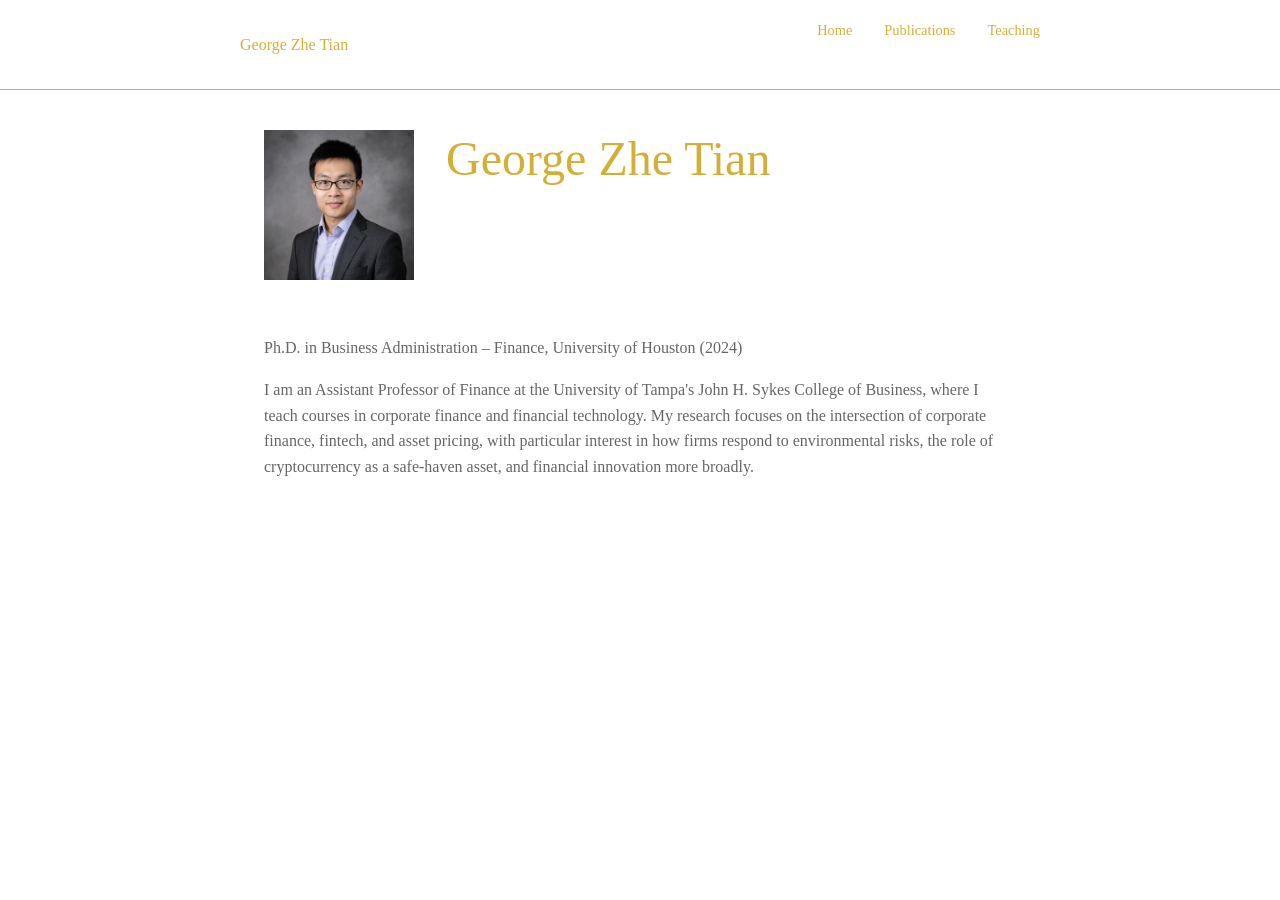
==== index.html @ 535fa42c "Remove GitHub Pages redeployment comment Removed comment for GitHub Pages redeployment." ====
<!DOCTYPE html>
<html lang="en">
<head>
    <meta charset="UTF-8">
    <meta name="viewport" content="width=device-width, initial-scale=1.0">
    <title>George Zhe Tian - Finance Professor</title>
    <meta name="description" content="George Zhe Tian, Assistant Professor of Finance at University of Tampa">
    <link rel="stylesheet" href="css/style.css">
</head>

<body>
    <header>
        <nav>
            <a href="index.html" class="nav-brand">George Zhe Tian</a>
            <ul class="nav-menu">
                <li><a href="index.html" class="active">Home</a></li>
                <li><a href="research.html">Publications</a></li>
                <li><a href="teaching.html">Teaching</a></li>
            </ul>
        </nav>
    </header>

    <main>
        <section class="hero">
            <div class="profile-container">
                <img src="assets/images/profile.png" alt="George Zhe Tian" class="profile-image">
            </div>
            <div>
                <h1>George Zhe Tian</h1>
            </div>
        </section>

        <section>
            <p>
                Ph.D. in Business Administration – Finance, University of Houston (2024)
            </p>
            <p>
                I am an Assistant Professor of Finance at the University of Tampa's John H. Sykes College of Business, where I teach courses in corporate finance and financial technology. My research focuses on the intersection of corporate finance, fintech, and asset pricing, with particular interest in how firms respond to environmental risks, the role of cryptocurrency as a safe-haven asset, and financial innovation more broadly.
            </p>
        </section>

    </main>

</body>
</html>
---- css/style.css ----
/* Root Variables */
:root {
    --primary-color: #D4AF37;
    --secondary-color: #666666;
    --text-color: #666666;
    --light-text: #888888;
    --link-color: #D4AF37;
    --background-color: #ffffff;
    --light-background: #ffffff;
    --border-color: #D4AF37;
    --padding: 1.5rem;
    --max-width: 800px;
}

/* Reset and Base Styles */
* {
    margin: 0;
    padding: 0;
    box-sizing: border-box;
}

html {
    scroll-behavior: smooth;
}

body {
    font-family: 'Georgia', 'Garamond', serif;
    line-height: 1.6;
    color: var(--text-color);
    background-color: var(--background-color);
    transition: background-color 0.3s ease, color 0.3s ease;
}

/* Typography */
h1 {
    font-size: 1.8rem;
    font-weight: 400;
    color: var(--primary-color);
    margin-bottom: 0;
    line-height: 1.2;
    letter-spacing: 0;
}

h2 {
    font-size: 1.2rem;
    font-weight: 500;
    color: var(--primary-color);
    margin-top: 2rem;
    margin-bottom: 1rem;
    border-bottom: none;
    padding-bottom: 0;
}

h3 {
    font-size: 1.3rem;
    font-weight: 600;
    color: var(--secondary-color);
    margin-top: 1.5rem;
    margin-bottom: 0.75rem;
}

p {
    margin-bottom: 1rem;
    color: var(--text-color);
}

a {
    color: var(--link-color);
    text-decoration: none;
    transition: color 0.3s ease;
}

a:hover {
    color: var(--link-color);
    text-decoration: underline;
}

/* Header and Navigation */
header {
    background-color: white;
    color: var(--primary-color);
    padding: 1rem var(--padding);
    border-bottom: 1px solid var(--border-color);
    position: sticky;
    top: 0;
    z-index: 100;
}

nav {
    max-width: var(--max-width);
    margin: 0 auto;
    display: flex;
    justify-content: space-between;
    align-items: center;
}

.nav-brand {
    font-size: 1rem;
    font-weight: 500;
    color: var(--primary-color);
    letter-spacing: 0;
}

.nav-brand:hover {
    color: var(--link-color);
}

.nav-menu {
    display: flex;
    gap: 2rem;
    list-style: none;
}

.nav-menu a {
    color: var(--primary-color);
    font-size: 0.9rem;
    transition: color 0.3s ease;
    padding-bottom: 0;
    border-bottom: none;
    font-weight: 400;
}

.nav-menu a:hover {
    color: var(--link-color);
    text-decoration: none;
}

.nav-menu a.active {
    color: var(--primary-color);
    border-bottom: none;
    font-weight: 500;
}

/* Mobile Menu Toggle */
.menu-toggle {
    display: none;
    background: none;
    border: none;
    color: white;
    font-size: 1.5rem;
    cursor: pointer;
}

/* Main Container */
main {
    max-width: var(--max-width);
    margin: 0 auto;
    padding: var(--padding);
}

/* Hero Section */
.hero {
    text-align: left;
    margin-bottom: 2rem;
    padding: 1rem 0;
    display: flex;
    gap: 2rem;
    align-items: flex-start;
}

/* Profile Image */
.profile-container {
    margin-bottom: 0;
    flex-shrink: 0;
}

.profile-image {
    width: 150px;
    height: 150px;
    border-radius: 0;
    object-fit: cover;
    border: none;
    box-shadow: none;
}

@media (max-width: 768px) {
    .hero {
        flex-direction: column;
        align-items: flex-start;
    }

    .profile-image {
        width: 120px;
        height: 120px;
    }
}

.hero h1 {
    font-size: 3rem;
    margin-bottom: 0.5rem;
}

.hero .subtitle {
    font-size: 1.3rem;
    color: var(--secondary-color);
    font-weight: 600;
    margin-bottom: 0.5rem;
}

.hero .institution {
    font-size: 1.1rem;
    color: var(--light-text);
    margin-bottom: 2rem;
}

/* Content Sections */
section {
    margin-bottom: 3rem;
}

/* Lists */
ul, ol {
    margin-left: 2rem;
    margin-bottom: 1rem;
}

li {
    margin-bottom: 0.75rem;
    line-height: 1.8;
}

/* Card Styles */
.card {
    background-color: transparent;
    border-left: none;
    padding: 1rem 0;
    margin-bottom: 1rem;
    border-radius: 0;
    transition: none;
    border-bottom: none;
}

.card:last-child {
    border-bottom: none;
}

.card:hover {
    transform: none;
    box-shadow: none;
}

.card h3 {
    margin-top: 0;
    font-size: 1rem;
    font-weight: 400;
    margin-bottom: 0.25rem;
}

/* Quick Links */
.quick-links {
    display: flex;
    gap: 1.5rem;
    margin: 2rem 0;
    flex-wrap: wrap;
    justify-content: center;
}

.quick-links a {
    display: inline-block;
    color: var(--primary-color);
    padding: 0.5rem 1rem;
    border-radius: 0;
    transition: color 0.3s ease;
    font-weight: 500;
    border-bottom: 2px solid transparent;
}

.quick-links a:hover {
    color: var(--secondary-color);
    border-bottom: 2px solid var(--secondary-color);
    text-decoration: none;
}

/* Contact Info */
.contact-info {
    background-color: transparent;
    padding: 0;
    border-radius: 0;
    margin-top: 0;
    border-top: none;
}

.contact-info p {
    margin-bottom: 0.5rem;
    line-height: 1.6;
}

/* Footer */
footer {
    background-color: white;
    color: var(--secondary-color);
    text-align: left;
    padding: 2rem var(--padding);
    margin-top: 3rem;
    border-top: 1px solid var(--border-color);
    max-width: var(--max-width);
    margin-left: auto;
    margin-right: auto;
}

footer p {
    color: var(--secondary-color);
    margin-bottom: 0.5rem;
    font-size: 0.85rem;
}

footer a {
    color: var(--link-color);
}

footer a:hover {
    color: var(--link-color);
}

/* Responsive Design */
@media (max-width: 768px) {
    :root {
        --padding: 1rem;
    }

    h1 {
        font-size: 2rem;
    }

    .hero h1 {
        font-size: 2rem;
    }

    h2 {
        font-size: 1.5rem;
    }

    h3 {
        font-size: 1.1rem;
    }

    nav {
        flex-direction: column;
        gap: 1rem;
    }

    .nav-brand {
        width: 100%;
        text-align: center;
    }

    .nav-menu {
        width: 100%;
        flex-direction: column;
        gap: 0.5rem;
        text-align: center;
    }

    .nav-menu a {
        display: block;
        padding: 0.75rem 0;
        border-bottom: none;
        border-right: 3px solid transparent;
    }

    .nav-menu a:hover {
        border-right: 3px solid var(--accent-color);
        border-bottom: none;
    }

    .nav-menu a.active {
        border-right: 3px solid var(--accent-color);
        border-bottom: none;
    }

    .quick-links {
        flex-direction: column;
        gap: 1rem;
    }

    .quick-links a {
        width: 100%;
        text-align: center;
    }

    header {
        padding: 0.75rem var(--padding);
    }

    main {
        padding: 1rem;
    }
}

@media (max-width: 480px) {
    h1 {
        font-size: 1.75rem;
    }

    .hero h1 {
        font-size: 1.75rem;
    }

    h2 {
        font-size: 1.3rem;
    }

    .hero .subtitle {
        font-size: 1.1rem;
    }

    .quick-links {
        gap: 0.75rem;
    }

    ul, ol {
        margin-left: 1.5rem;
    }
}

/* Print Styles */
@media print {
    header, footer {
        display: none;
    }

    main {
        padding: 0;
        max-width: 100%;
    }

    a {
        color: var(--text-color);
    }
}
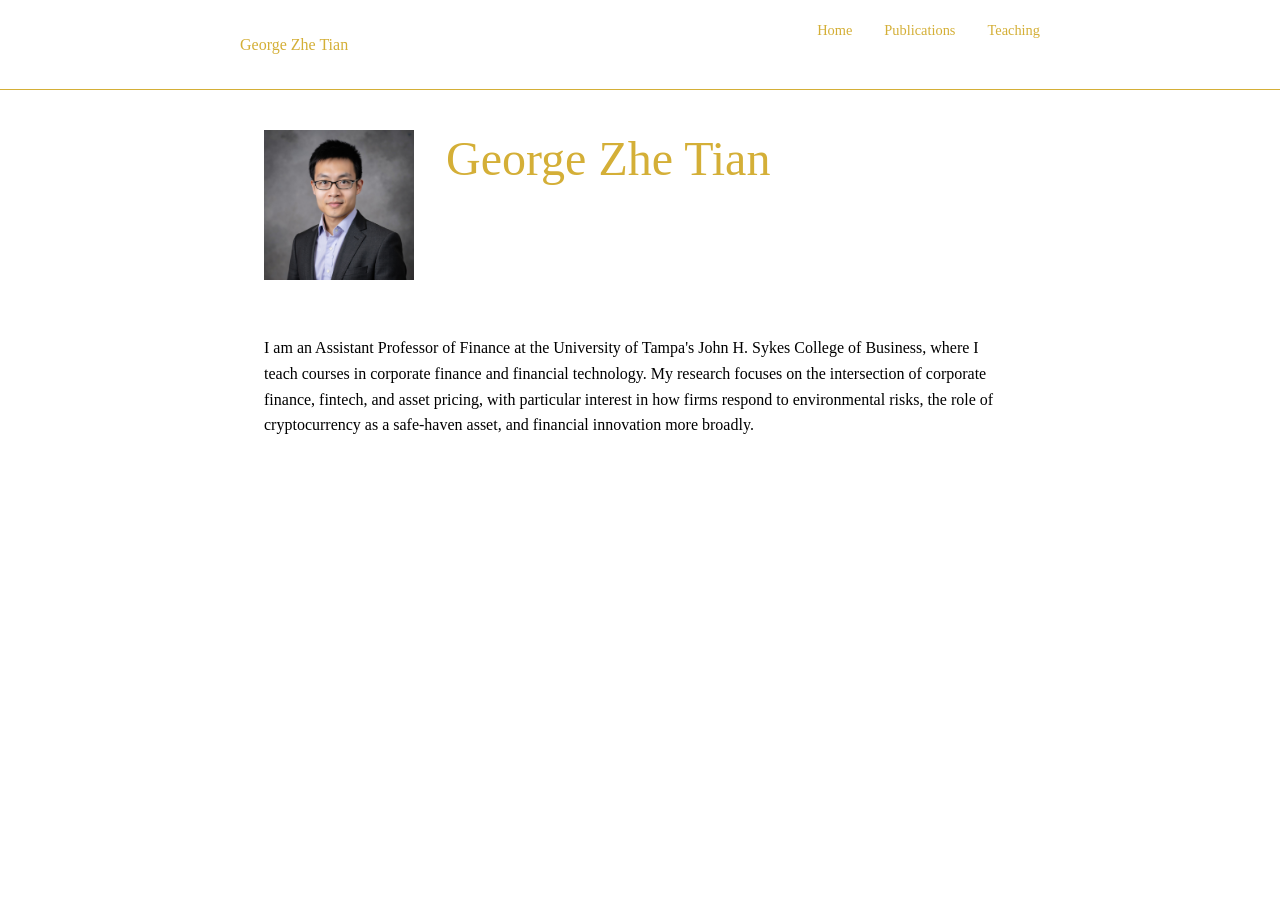
==== commit 67733643: "Remove section titles and PhD credential, change text color to black - Remove 'Publications' and 'Te" ====
--- a/index.html
+++ b/index.html
@@ -32,9 +32,6 @@
 
         <section>
             <p>
-                Ph.D. in Business Administration – Finance, University of Houston (2024)
-            </p>
-            <p>
                 I am an Assistant Professor of Finance at the University of Tampa's John H. Sykes College of Business, where I teach courses in corporate finance and financial technology. My research focuses on the intersection of corporate finance, fintech, and asset pricing, with particular interest in how firms respond to environmental risks, the role of cryptocurrency as a safe-haven asset, and financial innovation more broadly.
             </p>
         </section>
--- a/css/style.css
+++ b/css/style.css
@@ -1,9 +1,9 @@
 /* Root Variables */
 :root {
     --primary-color: #D4AF37;
-    --secondary-color: #666666;
-    --text-color: #666666;
-    --light-text: #888888;
+    --secondary-color: #000000;
+    --text-color: #000000;
+    --light-text: #333333;
     --link-color: #D4AF37;
     --background-color: #ffffff;
     --light-background: #ffffff;
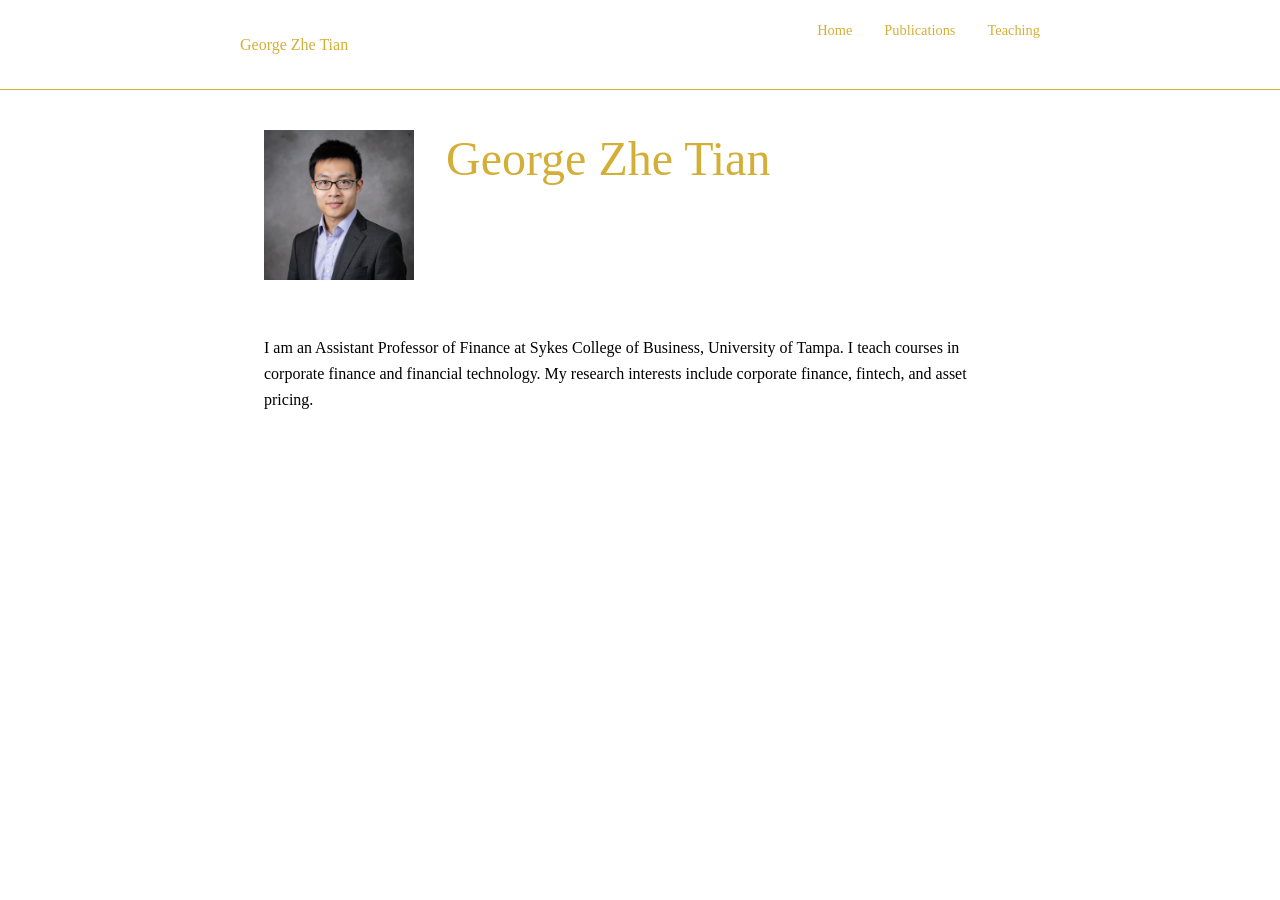
==== commit 8a3789d8: "Revise personal introduction in index.html Shortened the description of professional background and " ====
--- a/index.html
+++ b/index.html
@@ -32,7 +32,7 @@
 
         <section>
             <p>
-                I am an Assistant Professor of Finance at the University of Tampa's John H. Sykes College of Business, where I teach courses in corporate finance and financial technology. My research focuses on the intersection of corporate finance, fintech, and asset pricing, with particular interest in how firms respond to environmental risks, the role of cryptocurrency as a safe-haven asset, and financial innovation more broadly.
+                I am an Assistant Professor of Finance at Sykes College of Business, University of Tampa. I teach courses in corporate finance and financial technology. My research interests include corporate finance, fintech, and asset pricing.
             </p>
         </section>
 
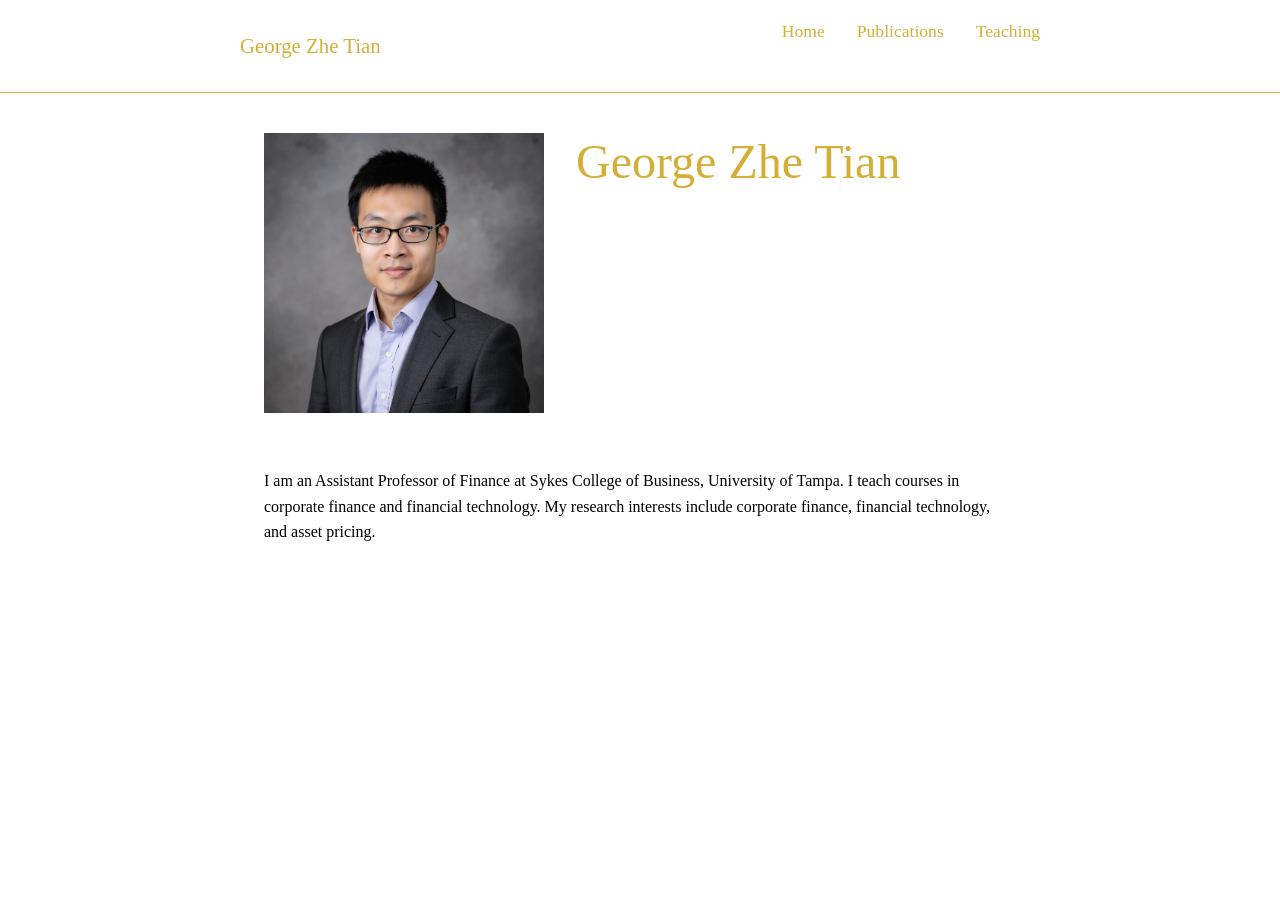
==== commit b72c24c9: "Update research interests to include 'financial technology'" ====
--- a/index.html
+++ b/index.html
@@ -32,7 +32,7 @@
 
         <section>
             <p>
-                I am an Assistant Professor of Finance at Sykes College of Business, University of Tampa. I teach courses in corporate finance and financial technology. My research interests include corporate finance, fintech, and asset pricing.
+                I am an Assistant Professor of Finance at Sykes College of Business, University of Tampa. I teach courses in corporate finance and financial technology. My research interests include corporate finance, financial technology, and asset pricing.
             </p>
         </section>
 
--- a/css/style.css
+++ b/css/style.css
@@ -95,7 +95,7 @@
 }
 
 .nav-brand {
-    font-size: 1rem;
+    font-size: 1.3rem;
     font-weight: 500;
     color: var(--primary-color);
     letter-spacing: 0;
@@ -113,7 +113,7 @@
 
 .nav-menu a {
     color: var(--primary-color);
-    font-size: 0.9rem;
+    font-size: 1.1rem;
     transition: color 0.3s ease;
     padding-bottom: 0;
     border-bottom: none;
@@ -165,8 +165,8 @@
 }
 
 .profile-image {
-    width: 150px;
-    height: 150px;
+    width: 280px;
+    height: 280px;
     border-radius: 0;
     object-fit: cover;
     border: none;
@@ -180,8 +180,8 @@
     }
 
     .profile-image {
-        width: 120px;
-        height: 120px;
+        width: 200px;
+        height: 200px;
     }
 }
 
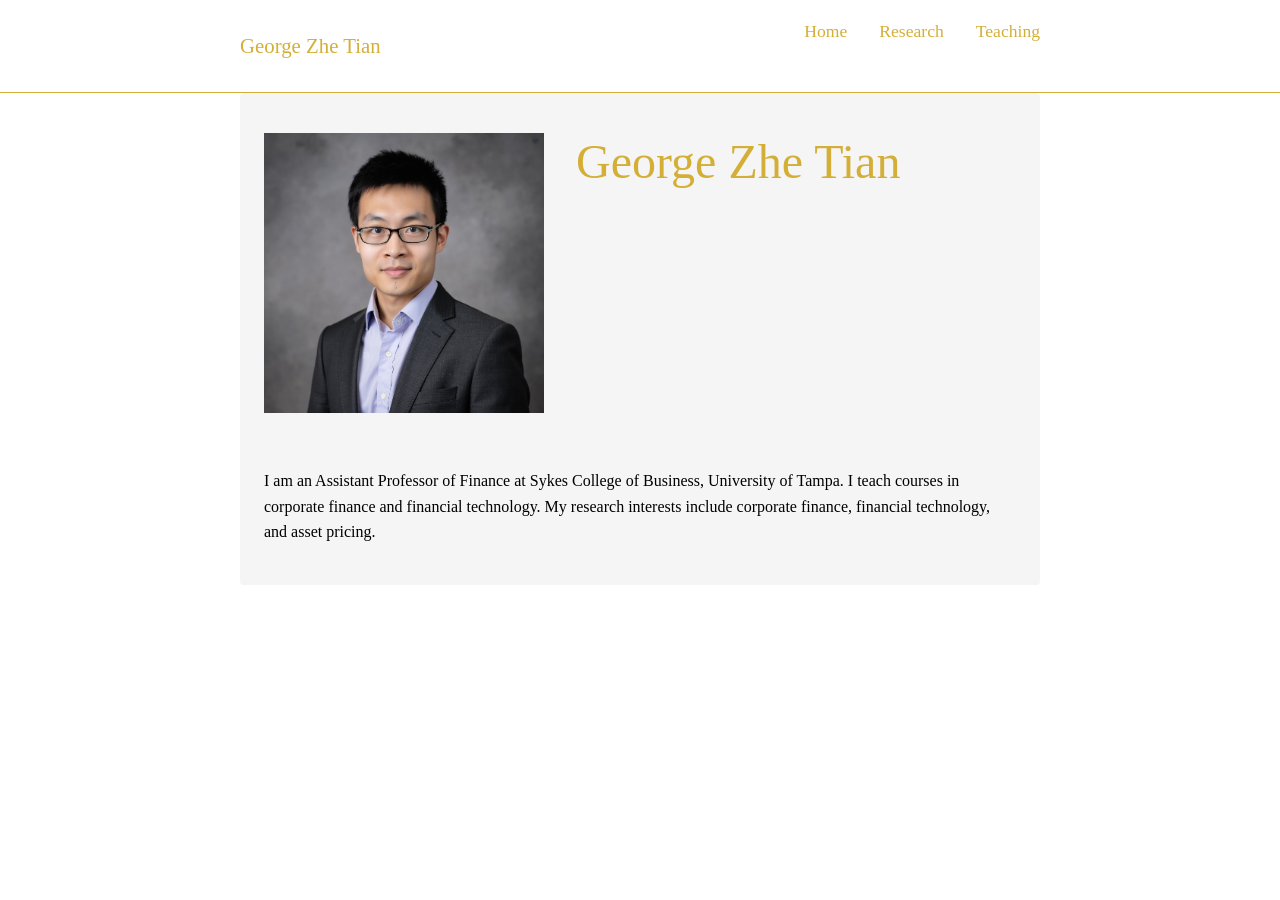
==== commit de1de55c: "Change Publications to Research and fix continuous background underlay - Change nav link text from P" ====
--- a/index.html
+++ b/index.html
@@ -14,7 +14,7 @@
             <a href="index.html" class="nav-brand">George Zhe Tian</a>
             <ul class="nav-menu">
                 <li><a href="index.html" class="active">Home</a></li>
-                <li><a href="research.html">Publications</a></li>
+                <li><a href="research.html">Research</a></li>
                 <li><a href="teaching.html">Teaching</a></li>
             </ul>
         </nav>
--- a/css/style.css
+++ b/css/style.css
@@ -146,6 +146,8 @@
     max-width: var(--max-width);
     margin: 0 auto;
     padding: var(--padding);
+    background-color: #f5f5f5;
+    border-radius: 4px;
 }
 
 /* Hero Section */
@@ -205,7 +207,7 @@
 
 /* Content Sections */
 section {
-    margin-bottom: 3rem;
+    margin-bottom: 0;
 }
 
 /* Lists */
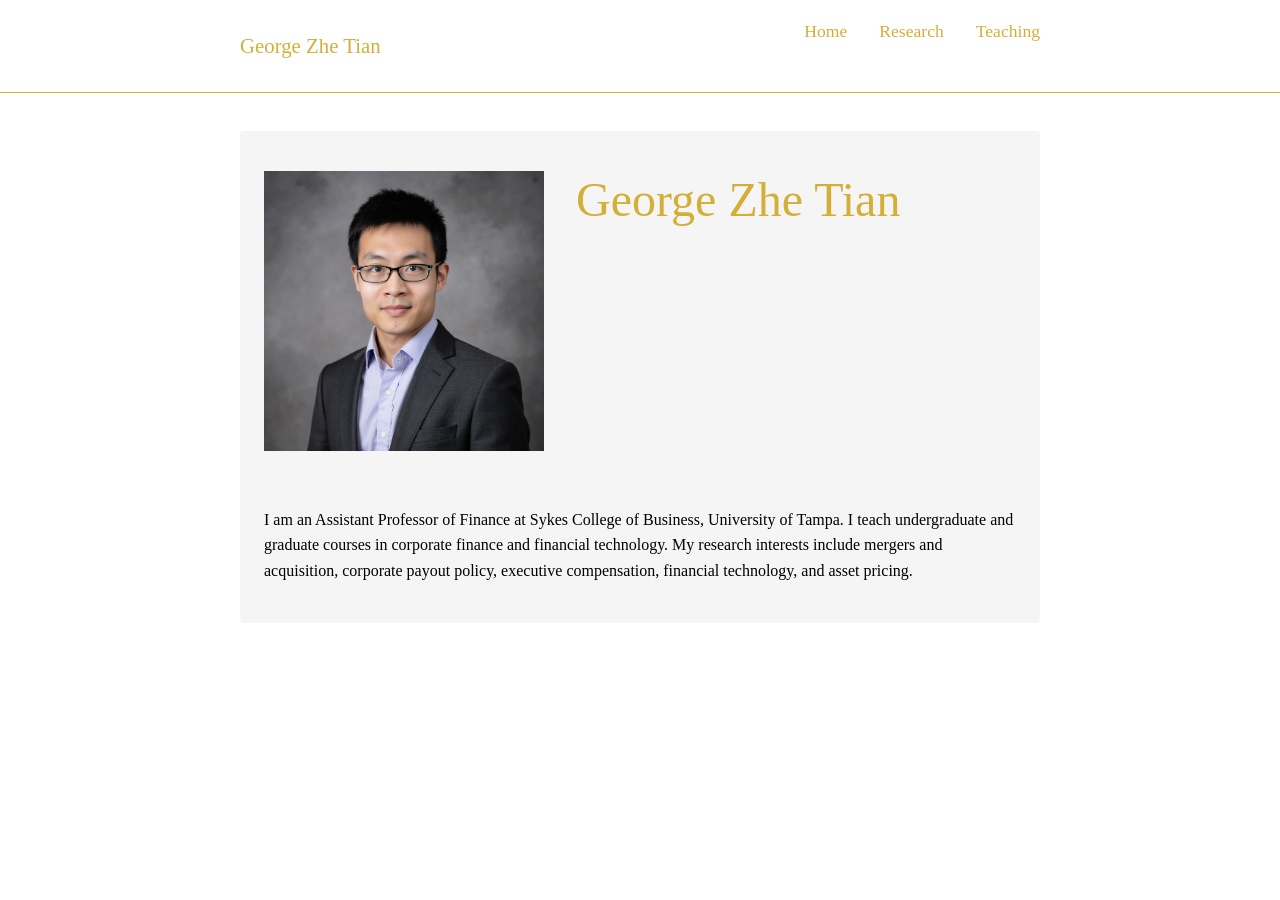
==== commit eae47b94: "Update professor's bio with additional details" ====
--- a/index.html
+++ b/index.html
@@ -32,7 +32,7 @@
 
         <section>
             <p>
-                I am an Assistant Professor of Finance at Sykes College of Business, University of Tampa. I teach courses in corporate finance and financial technology. My research interests include corporate finance, financial technology, and asset pricing.
+                I am an Assistant Professor of Finance at Sykes College of Business, University of Tampa. I teach undergraduate and graduate courses in corporate finance and financial technology. My research interests include mergers and acquisition, corporate payout policy, executive compensation, financial technology, and asset pricing.
             </p>
         </section>
 
--- a/css/style.css
+++ b/css/style.css
@@ -144,7 +144,7 @@
 /* Main Container */
 main {
     max-width: var(--max-width);
-    margin: 0 auto;
+    margin: 0.4in auto 0 auto;
     padding: var(--padding);
     background-color: #f5f5f5;
     border-radius: 4px;
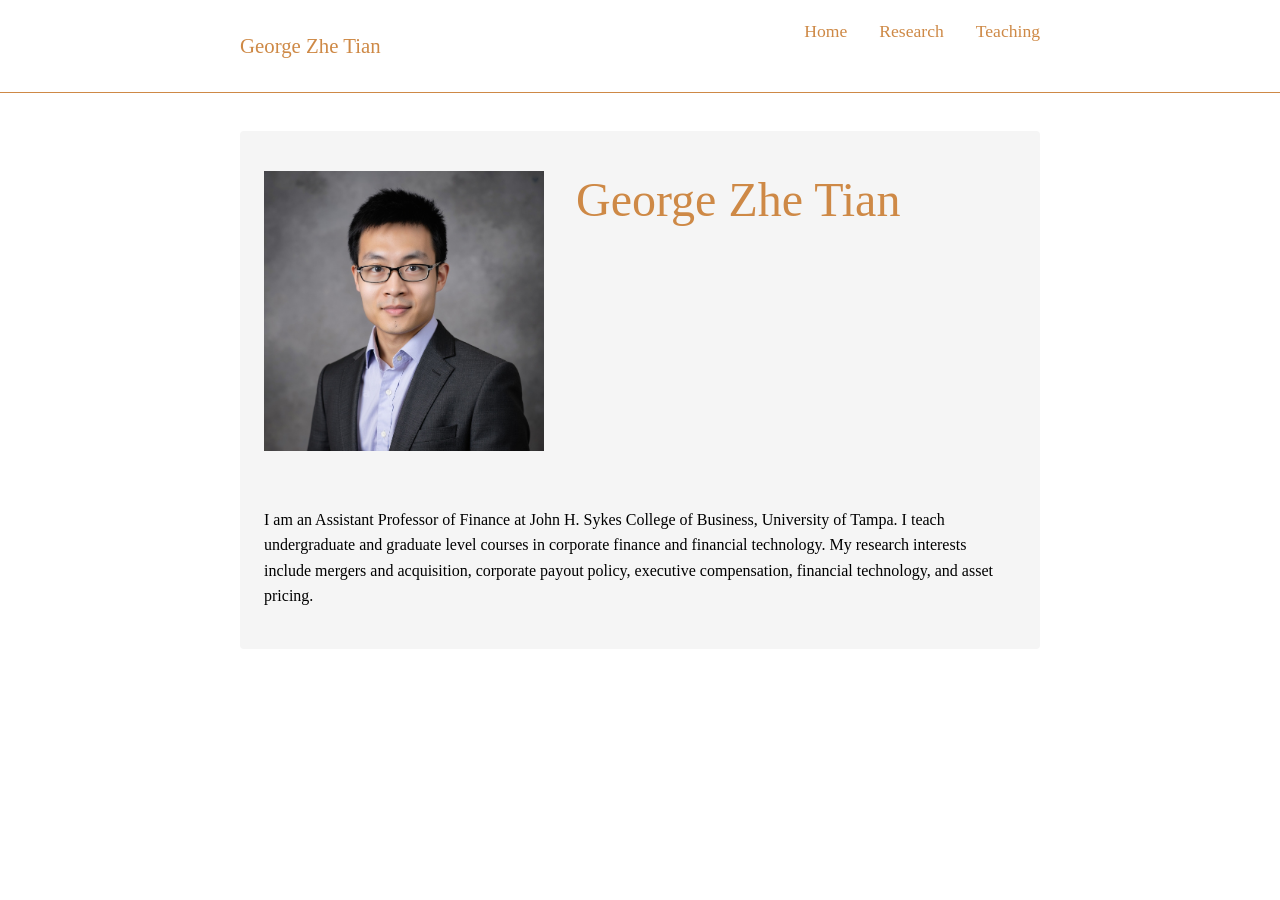
==== commit c35c0329: "Update affiliation in index.html" ====
--- a/index.html
+++ b/index.html
@@ -32,7 +32,7 @@
 
         <section>
             <p>
-                I am an Assistant Professor of Finance at Sykes College of Business, University of Tampa. I teach undergraduate and graduate courses in corporate finance and financial technology. My research interests include mergers and acquisition, corporate payout policy, executive compensation, financial technology, and asset pricing.
+                I am an Assistant Professor of Finance at John H. Sykes College of Business, University of Tampa. I teach undergraduate and graduate level courses in corporate finance and financial technology. My research interests include mergers and acquisition, corporate payout policy, executive compensation, financial technology, and asset pricing.
             </p>
         </section>
 
--- a/css/style.css
+++ b/css/style.css
@@ -1,13 +1,13 @@
 /* Root Variables */
 :root {
-    --primary-color: #D4AF37;
+    --primary-color: #CE8946;
     --secondary-color: #000000;
     --text-color: #000000;
     --light-text: #333333;
-    --link-color: #D4AF37;
+    --link-color: #CE8946;
     --background-color: #ffffff;
     --light-background: #ffffff;
-    --border-color: #D4AF37;
+    --border-color: #CE8946;
     --padding: 1.5rem;
     --max-width: 800px;
 }
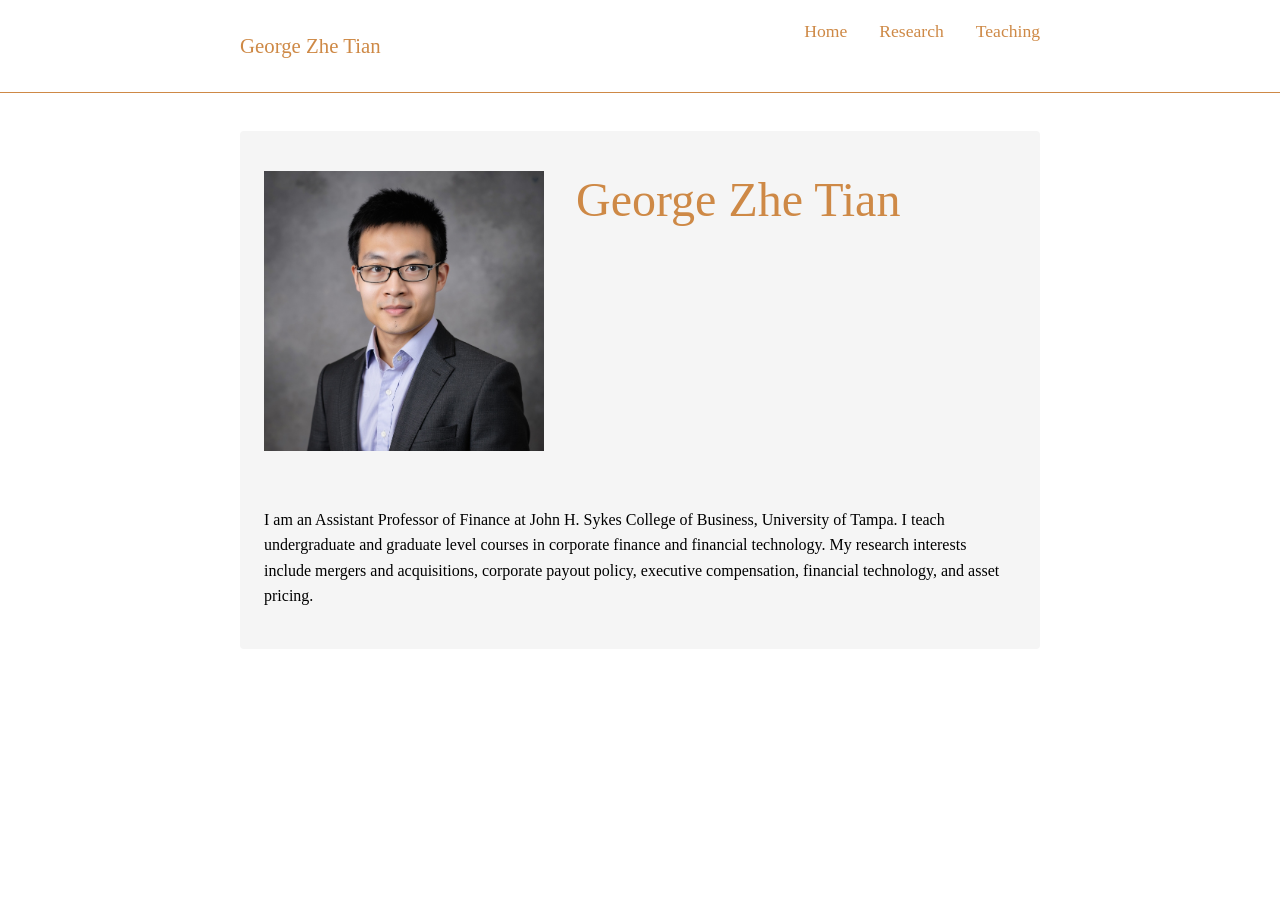
==== commit 3e312efa: "Fix typo in research interests section" ====
--- a/index.html
+++ b/index.html
@@ -32,7 +32,7 @@
 
         <section>
             <p>
-                I am an Assistant Professor of Finance at John H. Sykes College of Business, University of Tampa. I teach undergraduate and graduate level courses in corporate finance and financial technology. My research interests include mergers and acquisition, corporate payout policy, executive compensation, financial technology, and asset pricing.
+                I am an Assistant Professor of Finance at John H. Sykes College of Business, University of Tampa. I teach undergraduate and graduate level courses in corporate finance and financial technology. My research interests include mergers and acquisitions, corporate payout policy, executive compensation, financial technology, and asset pricing.
             </p>
         </section>
 
